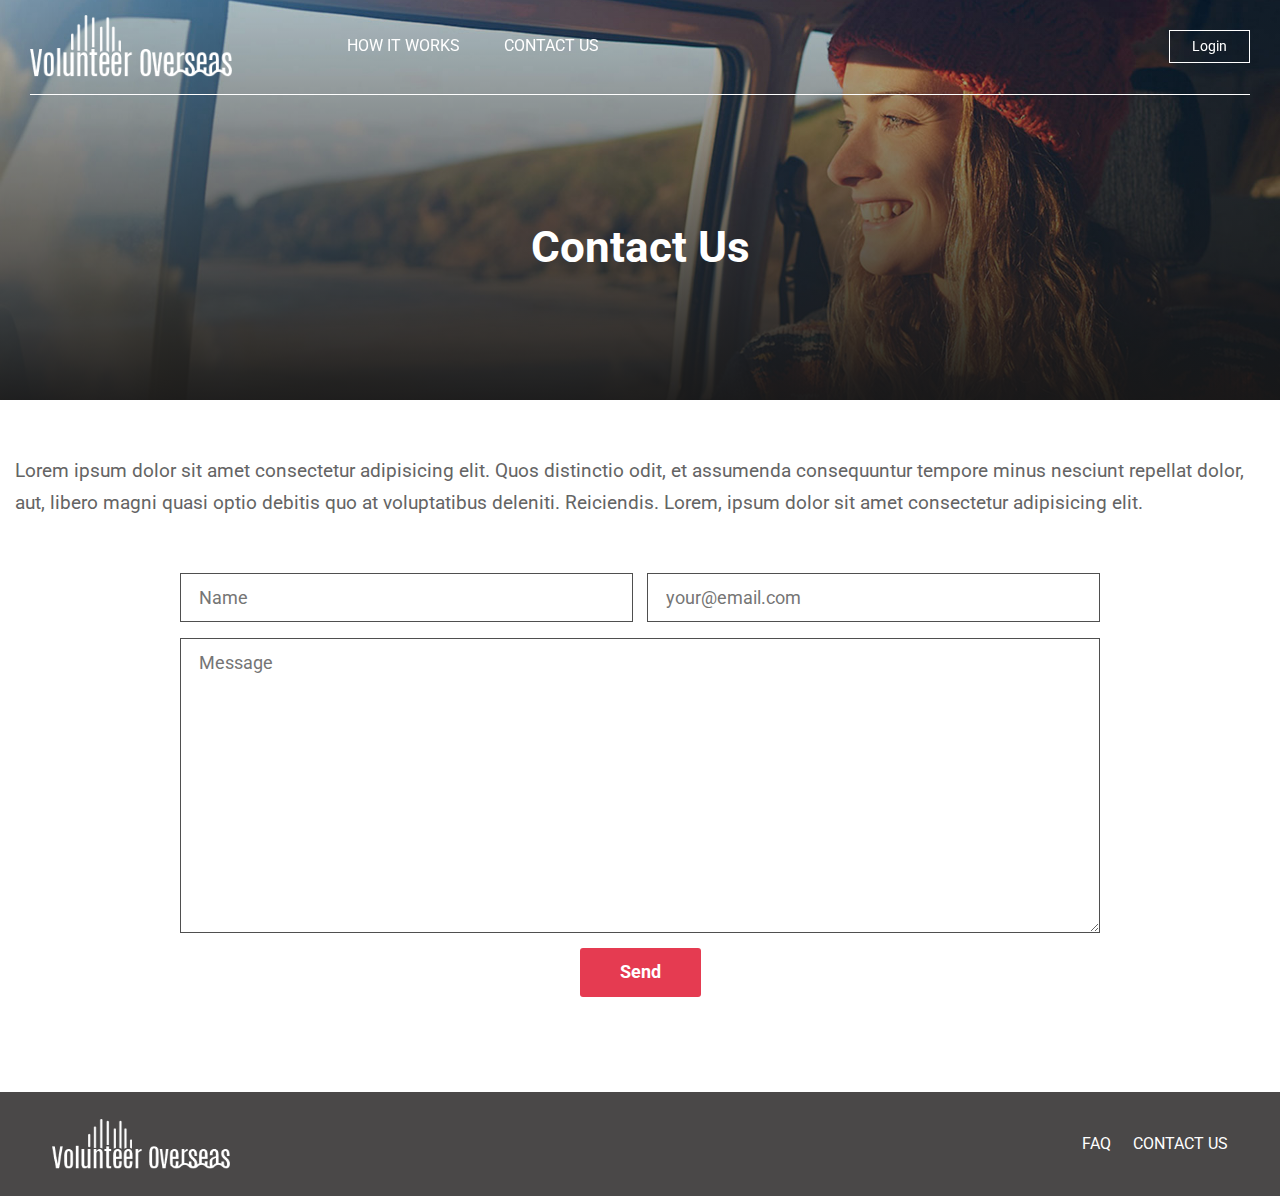
==== html/contact.html @ 157fad58 "modify pages and commited contact page" ====
<!DOCTYPE html>
<html lang="en">
<head>
    <meta charset="UTF-8">
    <meta http-equiv="X-UA-Compatible" content="IE=edge">
    <meta name="viewport" content="width=device-width, initial-scale=1.0">
    <title>Volunteer Overseas | Contact</title>
    <link rel="stylesheet" href="./css/main.css">
</head>
<body>
    <div class="wrap">
        <!-- Header start  -->
        <div class="header-wrapper">
            <div class="header">
                <div class="header-left">
                    <a href="#" title="Volunteer Overseas"><img class="header-logo" src="./images/logo_1.png" alt="logo"></a>
                    <ul>
                        <li><a href="#" title="How It Works">HOW IT WORKS</a></li>
                        <li><a href="./contact.html" title="Contact Us">CONTACT US</a></li>
                    </ul>
                </div>
                <input type="button" class="login-btn" value="Login" title="Login">
                <div class="bars" onclick="document.body.classList.toggle('navbar-toggle')">
                    <div class="bar"></div>
                    <div class="bar"></div>
                    <div class="bar"></div>
                </div>
                <div class="overlay" onclick="document.body.classList.toggle('navbar-toggle')"></div>
            </div>
        </div>
        <!-- Header end  -->

        <!-- Banner start  -->
        <div class="contact-banner">
            <h1>Contact Us</h1>
        </div>
        <!-- Banner end  -->

        <!-- Content start  -->
        <section class="contact-section">
            <div class="contact-container">
                <p class="contact-text">
                    Lorem ipsum dolor sit amet consectetur adipisicing elit. Quos distinctio odit, et assumenda consequuntur tempore minus nesciunt repellat dolor, aut, libero magni quasi optio debitis quo at voluptatibus deleniti. Reiciendis. Lorem, ipsum dolor sit amet consectetur adipisicing elit. 
                </p>
                <div class="contact-form">
                    <form action="#">
                        <div class="input-wrap">
                            <input type="text" placeholder="Name" class="input-text" name="Name">
                        </div>
                        <div class="input-wrap">
                            <input type="mail" placeholder="your@email.com" class="input-text" name="Mail">
                        </div>
                        <div class="textarea-wrap">
                            <textarea  placeholder="Message" class="text-area"></textarea>
                        </div>
                        <input type="submit" value="Send" class="send-btn" title="Send">
                    </form>
                </div>
            </div>
        </section>
        <!-- Content end  -->
    </div>

    <!-- Footer start  -->
    <footer>
        <a href="#" title="Volunteer Overseas"><img src="./images/logo_1.png" alt="logo"></a>
        <ul>
            <li><a href="#" title="Faq">FAQ</a></li>
            <li><a href="./contact.html" title="Contact Us">CONTACT US</a></li>
        </ul>
    </footer>
    <!-- Footer end  -->
    
    <script src="./js/main.js"></script>
</body>
</html>
---- html/css/main.css ----
@import './reset.css';
@import './bootstrap.min.css';
@import './bootstrap-datepicker.min.css';
@import './select2.min.css';
@import './slick.css';
@import './style.css';
@import './media.css';
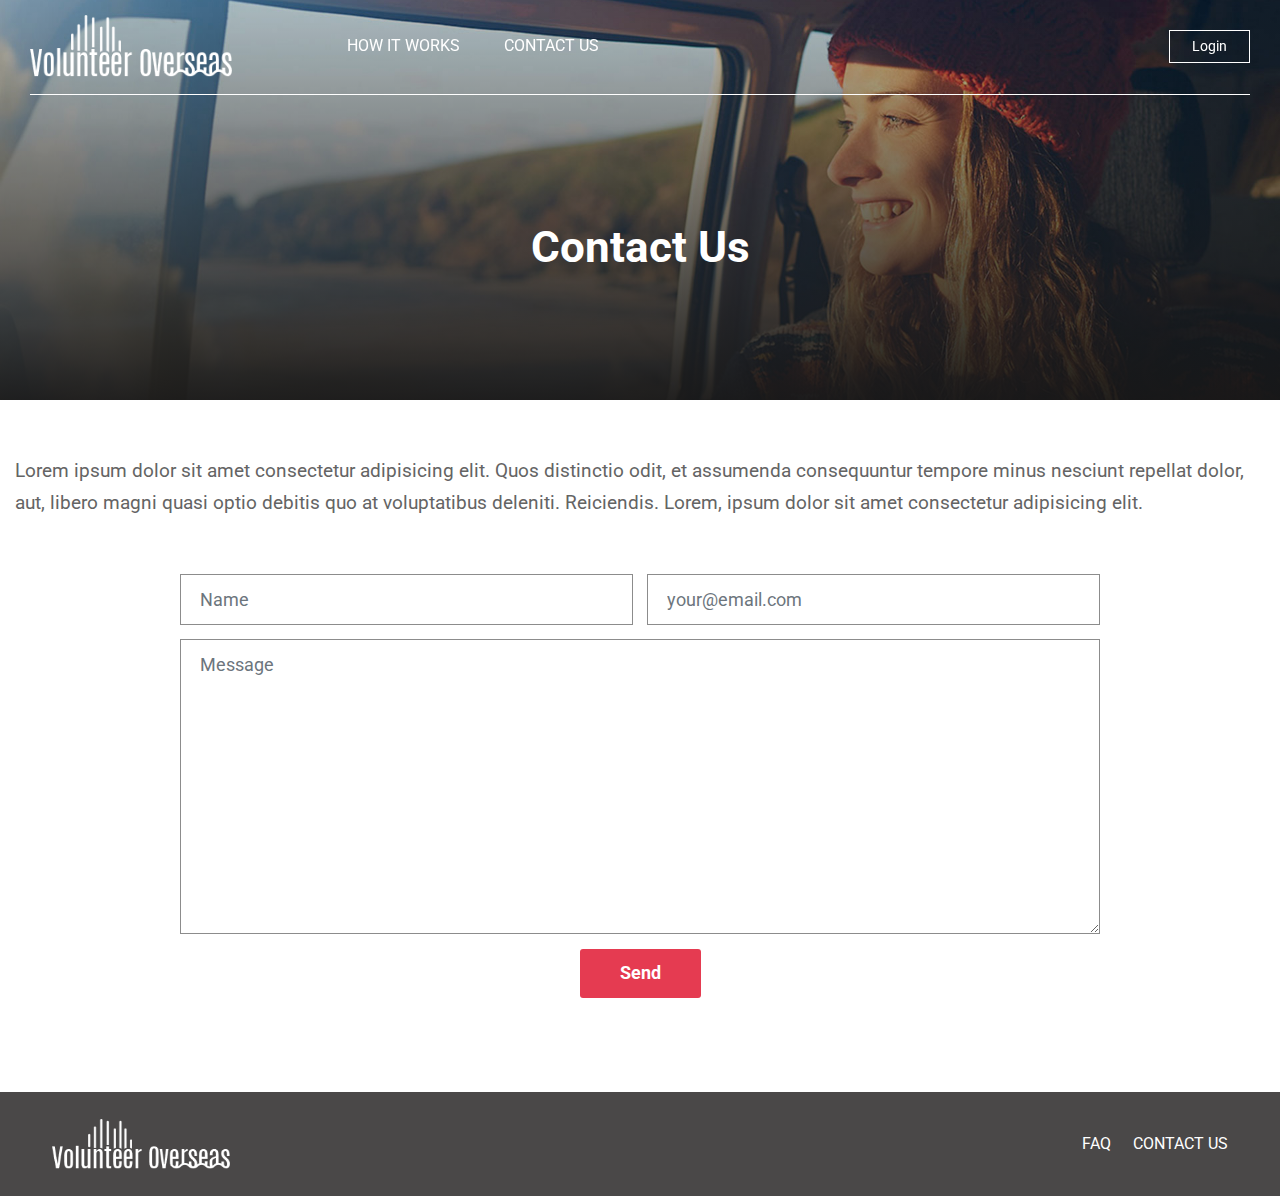
==== commit 6e55187a: "modify page" ====
--- a/html/contact.html
+++ b/html/contact.html
@@ -44,14 +44,20 @@
                 </p>
                 <div class="contact-form">
                     <form action="#">
-                        <div class="input-wrap">
-                            <input type="text" placeholder="Name" class="input-text" name="Name">
+                        <div class="col-sm-6 col-12 grid-input">
+                            <div class="form-group">
+                                <input type="text" placeholder="Name" class="input-text form-control" name="Name">
+                            </div>
                         </div>
-                        <div class="input-wrap">
-                            <input type="mail" placeholder="your@email.com" class="input-text" name="Mail">
+                        <div class="col-sm-6 col-12 grid-input">
+                            <div class="form-group">
+                                <input type="mail" placeholder="your@email.com" class="input-text form-control" name="Mail">
+                            </div>                            
                         </div>
-                        <div class="textarea-wrap">
-                            <textarea  placeholder="Message" class="text-area"></textarea>
+                        <div class="col-xl-12 grid-textarea">
+                            <div class="form-group">
+                                <textarea  placeholder="Message" class="text-area form-control"></textarea>
+                            </div>                            
                         </div>
                         <input type="submit" value="Send" class="send-btn" title="Send">
                     </form>
